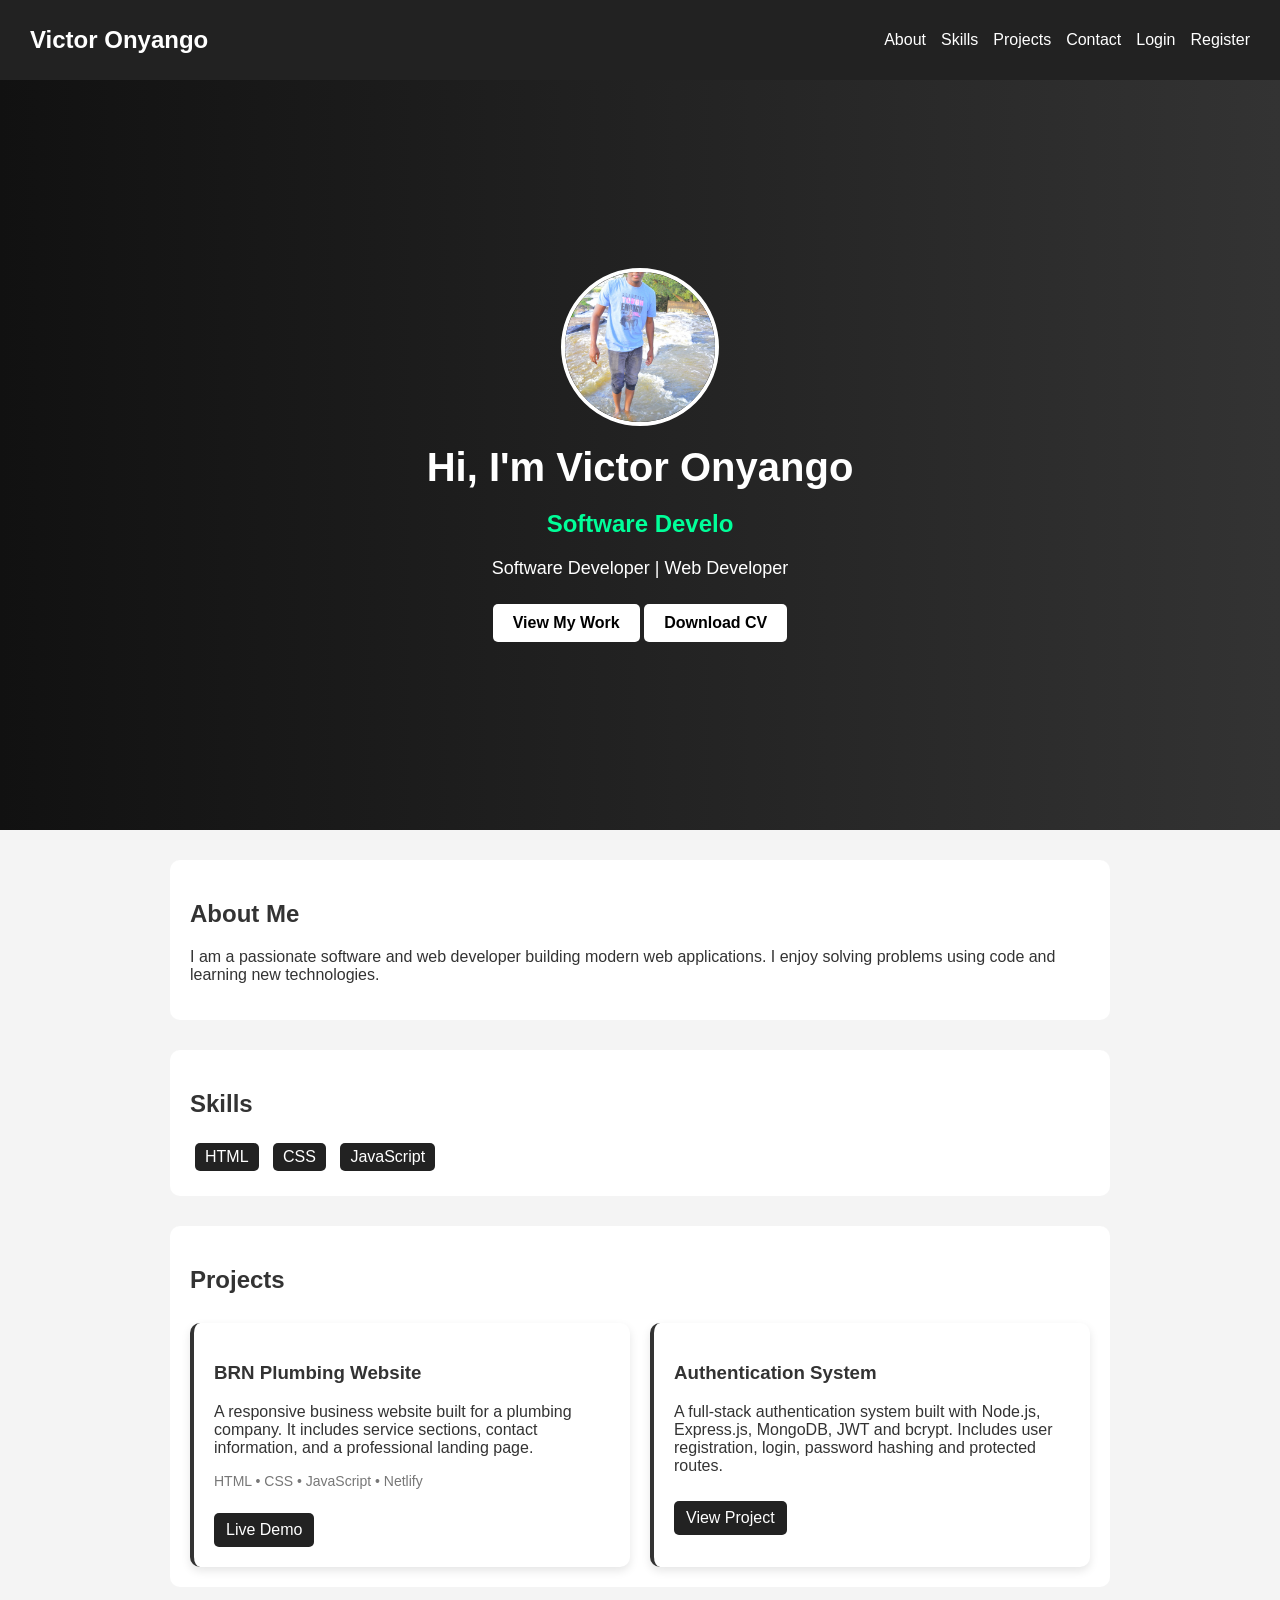
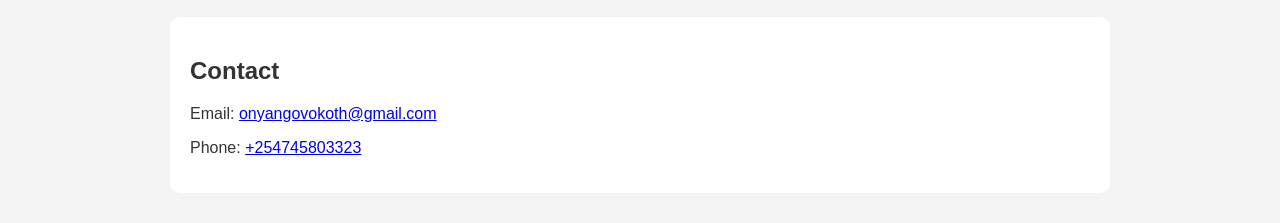
==== index.html @ 372a4d13 "Initial portfolio" ====
<!DOCTYPE html>
<html lang="en">
<head>
    <meta charset="UTF-8">
    <meta name="viewport" content="width=device-width, initial-scale=1.0">
    <title>My Portfolio</title>
    <link rel="stylesheet" href="style.css">
</head>
<body>

 <nav>

    <h2>Victor Onyango</h2>

    <ul>

        <li>
            <a href="#about">About</a>
        </li>

        <li>
            <a href="#skills">Skills</a>
        </li>

        <li>
            <a href="#projects">Projects</a>
        </li>

        <li>
            <a href="#contact">Contact</a>
        </li>

        <li>
            <a href="login.html">
                Login
            </a>
        </li>

        <li>
            <a href="register.html">
                Register
            </a>
        </li>

    </ul>

</nav>
    <header class="hero">

<div class="hero-content">

<img src="./profile.jpg"
class="profile-pic"
alt="Victor Onyango">
<h1>Hi, I'm Victor Onyango</h1>
<h2><span id="typing"></span></h2>
<p>Software Developer | Web Developer</p>
<div>
<a href="#projects" class="btn">View My Work</a>
<a href="Victor_CV.pdf" class="btn"download>Download CV</a>
</div>
</div>
</header>
    <section id="about">
        <h2>About Me</h2>
        <p>
            I am a passionate software and web developer building modern web applications.
            I enjoy solving problems using code and learning new technologies.
        </p>
    </section>

    <section id="skills">
        <h2>Skills</h2>
        <div class="skills">
            <span>HTML</span>
            <span>CSS</span>
            <span>JavaScript</span>
        </div>
    </section>

    <section id="projects">

<h2>Projects</h2>

<div class="projects-container">


<!-- Plumbing Website -->

<div class="project-card">

<h3>
BRN Plumbing Website
</h3>


<p>
A responsive business website built for a plumbing company.
It includes service sections, contact information, and a professional landing page.
</p>


<p class="tech">
HTML • CSS • JavaScript • Netlify
</p>



<a 
href="https://brn-plumbing.netlify.app/"
target="_blank"
class="project-btn">

Live Demo

</a>
</div>

<div class="project-card">

    <h3>Authentication System</h3>

    <p>
        A full-stack authentication system built with
        Node.js, Express.js, MongoDB, JWT and bcrypt.
        Includes user registration, login,
        password hashing and protected routes.
    </p>

    <a 
      href="#"
      class="project-btn">
      View Project
    </a>

</div>
</div>

</section>
</section>
    <section id="contact">
        <h2>Contact</h2>
       <p>Email: <a href="mailto:onyangovokoth@gmail.com">onyangovokoth@gmail.com</a></p>
       <p>Phone: <a href="tel:+254745803323">+254745803323</a></p>
    </section>

    <script src="script.js"></script>
</body>
</html>
---- style.css ----
html {
    scroll-behavior: smooth;
}
body {
    font-family: Arial, sans-serif;
    margin: 0;
    background-color: #f4f4f4;
    color: #333;
}

/* Navigation */
nav {
    display: flex;
    justify-content: space-between;
    align-items: center;
    background: #222;
    color: white;
    padding: 15px 30px;
}

nav ul {
    list-style: none;
    display: flex;
    gap: 15px;
}

nav ul li a {
    color: white;
    text-decoration: none;
}

/* Header */
header {
    text-align: center;
    padding: 60px 20px;
    background: #333;
    color: white;
}

/* Sections */
section {
    max-width: 900px;
    margin: 30px auto;
    background: white;
    padding: 20px;
    border-radius: 10px;
}

/* Skills */
.skills span {
    display: inline-block;
    background: #222;
    color: white;
    padding: 5px 10px;
    margin: 5px;
    border-radius: 5px;
}

/* Project Cards */
.project-card {
    background: #f9f9f9;
    padding: 15px;
    margin-top: 10px;
    border-left: 4px solid #333;
}
/* Hero Section */
.hero {
    height: 70vh;
    display: flex;
    justify-content: center;
    align-items: center;
    text-align: center;
    background: linear-gradient(to right, #111, #333);
    color: white;
}

.hero h1 {
    font-size: 40px;
    margin: 0;
}

.hero p {
    font-size: 18px;
    margin: 10px 0;
}

/* Button */
.btn {
    display: inline-block;
    margin-top: 15px;
    padding: 10px 20px;
    background: white;
    color: black;
    text-decoration: none;
    border-radius: 5px;
    font-weight: bold;
}

.btn:hover {
    background: #ddd;
}

/* Hover effects for projects */
.project-card {
    transition: 0.3s ease;
}

.project-card:hover {
    transform: translateY(-5px);
}

/* Responsive design */
@media (max-width: 768px) {

    nav {
        flex-direction: column;
        text-align: center;
    }

    nav ul {
        flex-direction: column;
        padding: 0;
    }

    .hero h1 {
        font-size: 28px;
    }

    section {
        margin: 15px;
    }
}
.profile-pic {
    width: 150px;
    height: 150px;
    border-radius: 50%;
    object-fit: cover;
    border: 4px solid white;
    margin-bottom: 15px;
}
/* Projects Layout */
.projects-container {
    display: grid;
    grid-template-columns: repeat(auto-fit, minmax(250px, 1fr));
    gap: 20px;
}
/* Project Cards */
.project-card {
    background: white;
    padding: 20px;
    border-radius: 10px;
    box-shadow: 0 4px 10px rgba(0,0,0,0.1);
    transition: 0.3s ease;
}
.project-card:hover {
    transform: translateY(-8px);
}
/* Project Button */
.project-btn {
    display: inline-block;
    margin-top: 10px;
    padding: 8px 12px;
    background: #222;
    color: white;
    text-decoration: none;
    border-radius: 5px;
}
.project-btn:hover {
    background: #444;
}
nav h2 {
    color: white;
    margin: 0;
}
nav {
    position: sticky;
    top:0;
    z-index:1000;
}
/* Dark Mode */
.dark {
background:#111;
color:white;
}
.dark section {
background:#222;
}
.dark .project-card {
background:#333;
color:white;
}
#themeBtn {
background:none;
border:none;
font-size:20px;
cursor:pointer;
}
/* Typing text */
#typing {
color:#00ff99;
}
/* Better buttons */
.btn {
transition:0.3s;
}
.btn:hover {
transform:scale(1.05);
}
.tech {
    color: #777;
    font-size: 14px;
    margin-top: 10px;
}
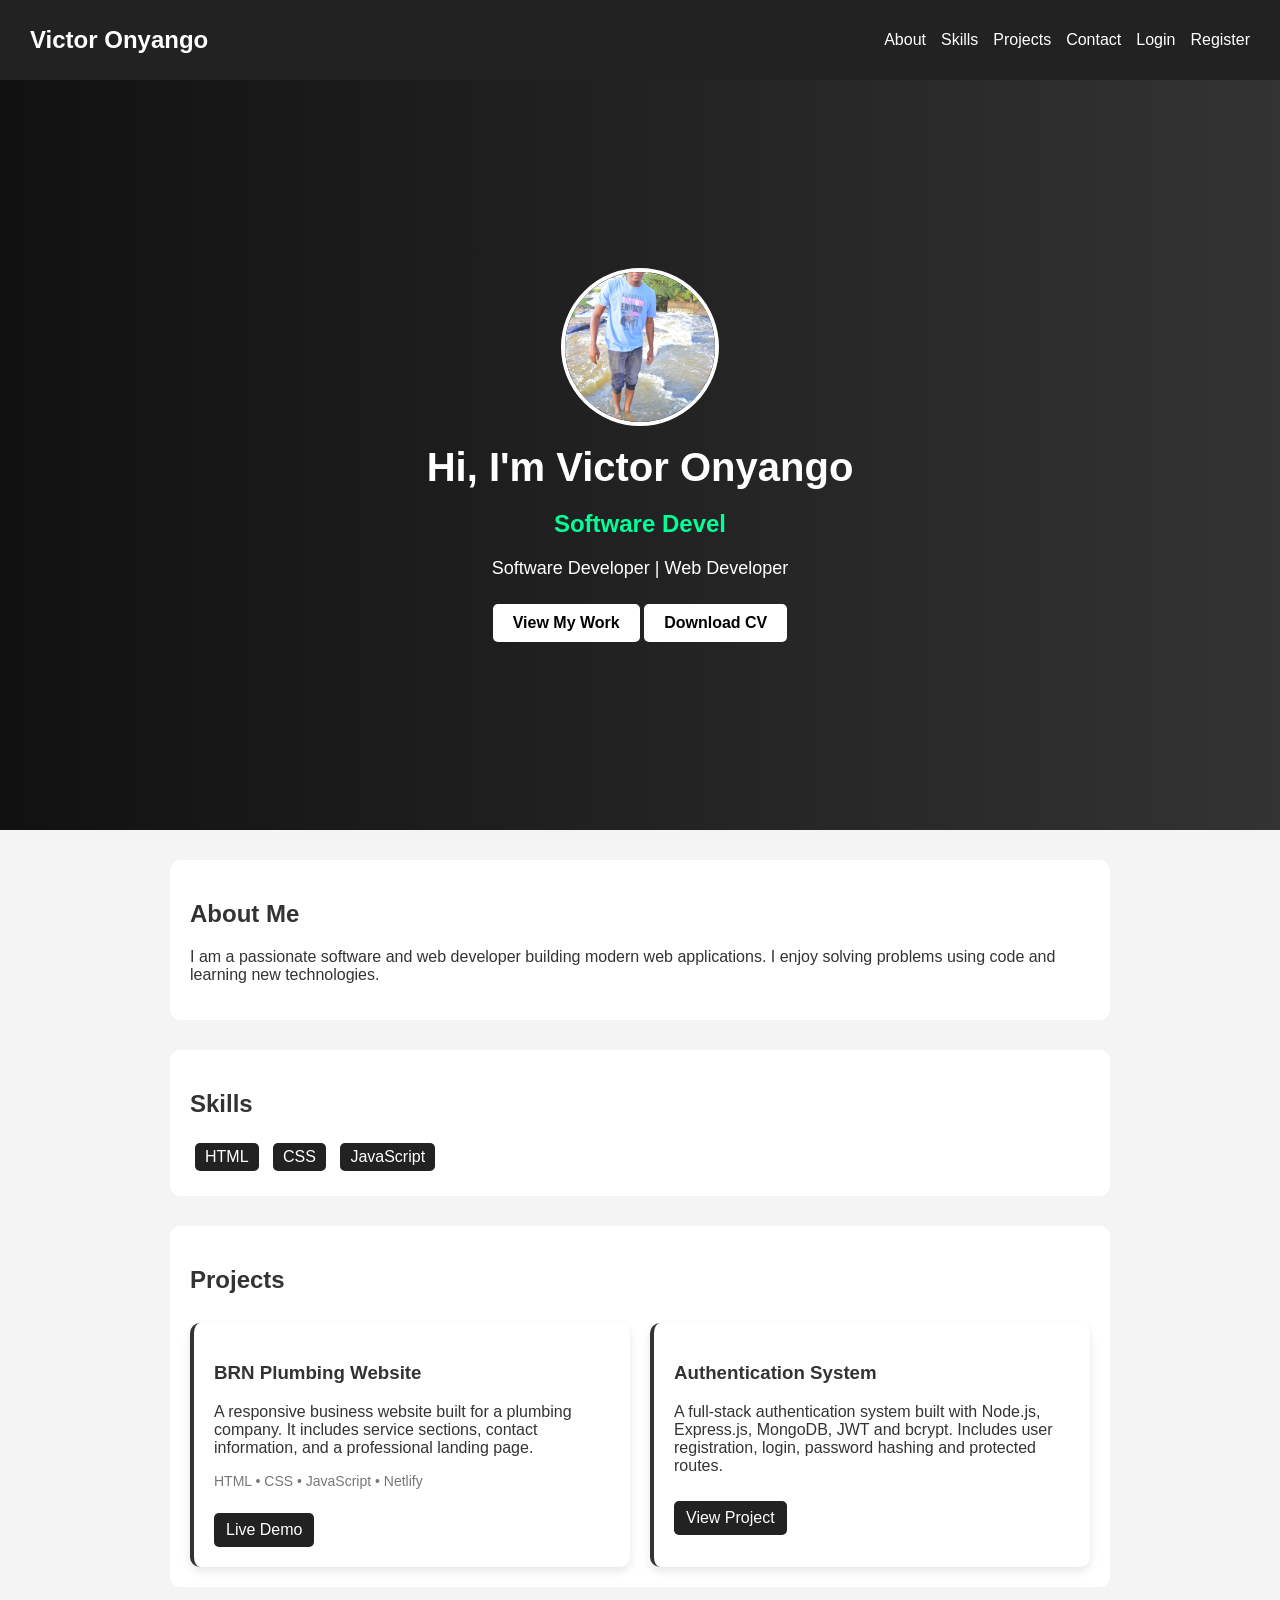
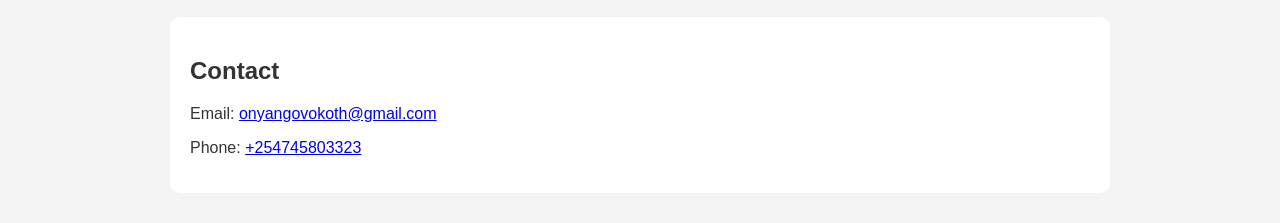
==== commit 5e7e7efa: "Added auth project link" ====
--- a/index.html
+++ b/index.html
@@ -127,9 +127,7 @@
         password hashing and protected routes.
     </p>
 
-    <a 
-      href="#"
-      class="project-btn">
+    <a href="register.html" class="project-btn">
       View Project
     </a>
 
